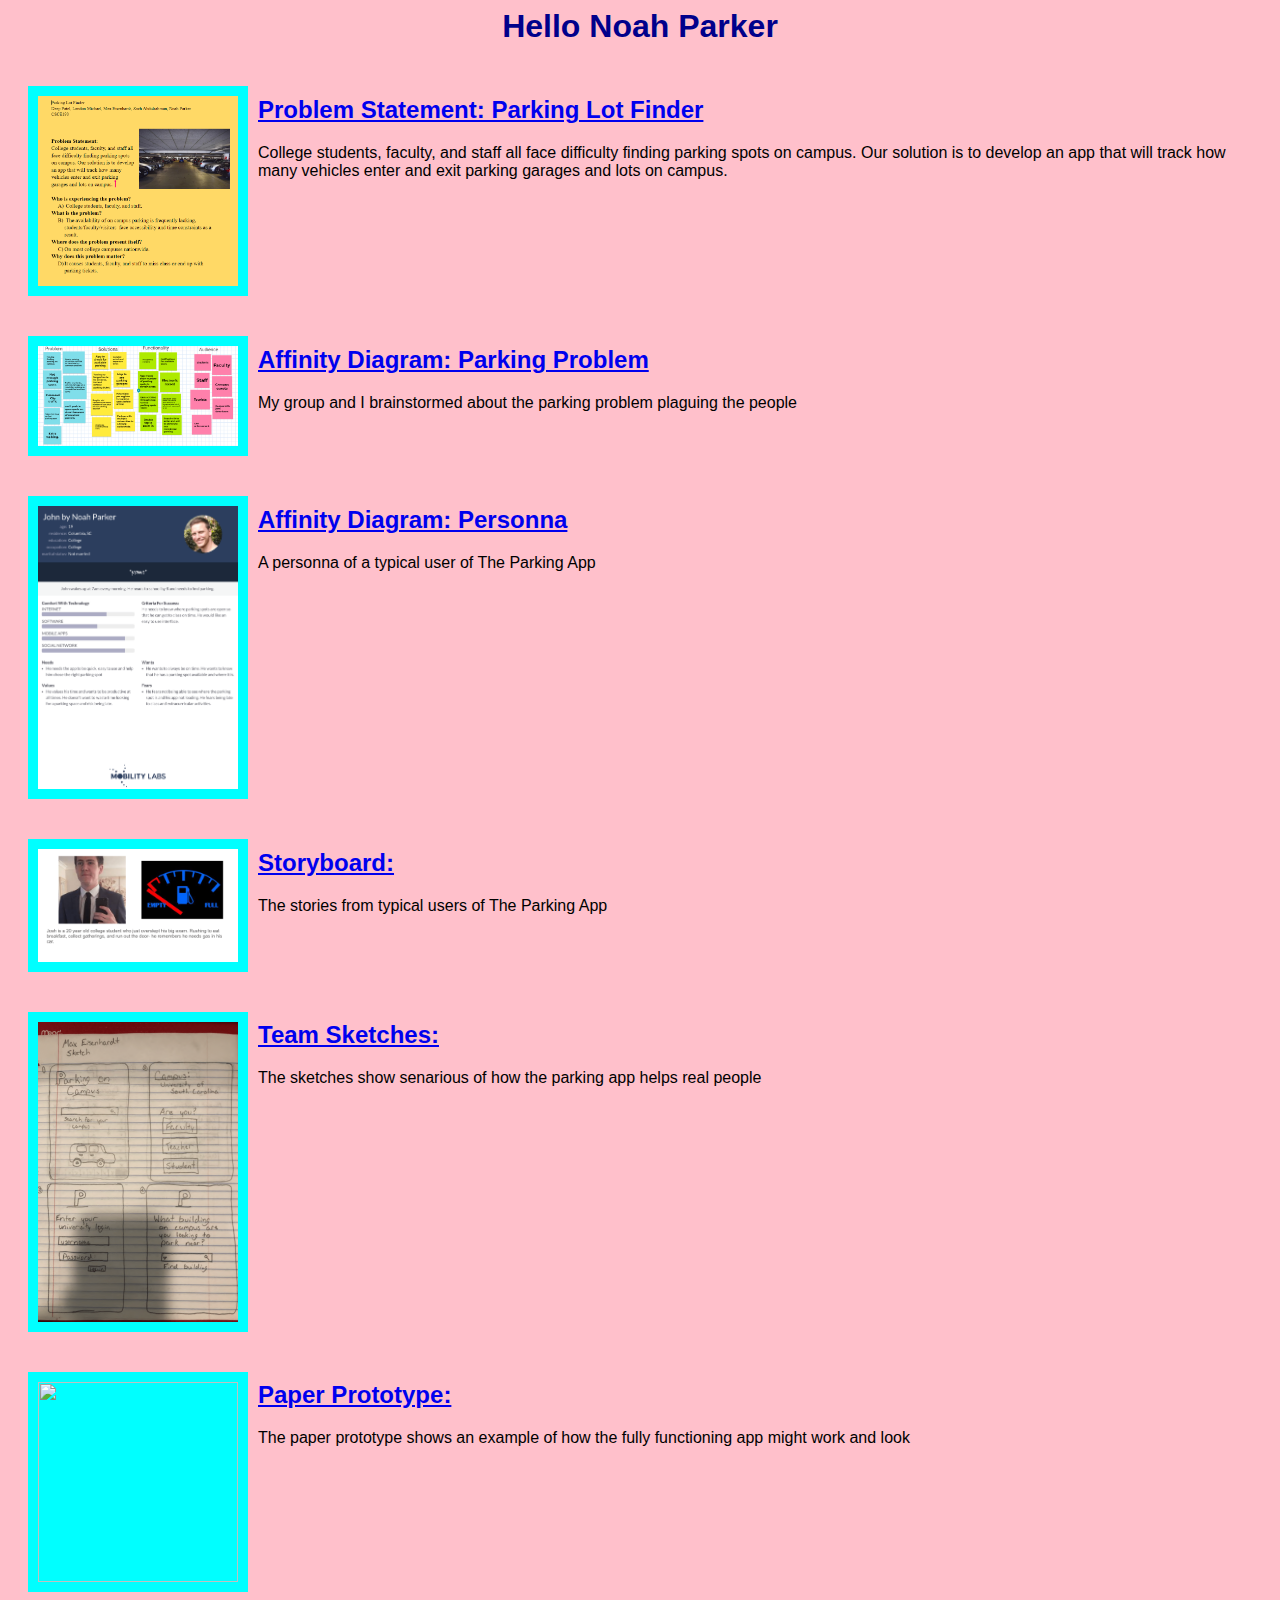
==== index.html @ c723ffa0 "Add files via upload" ====
<head>
    <h1>Hello Noah Parker</h1>
    </head>
    <link rel = "stylesheet" href = "styles.css">
    <body>
        <section class="assignment">
            <a href="Files/problem_statement.pdf"><img src="Images/ProblemStatement.png"></a>
            <section class="ass-details">
                <a href="Files/problem_statement.pdf"><h2>Problem Statement: Parking Lot Finder</h2></a>
                <p>College students, faculty, and staff all face difficulty finding parking spots on campus. Our solution is to develop an app that will track how many vehicles enter and exit parking garages and lots on campus.</p>
            </section>
        </section>
    
        <section class="assignment">
            <a href="Files/parking_jamboard.pdf"><img src="Images/ParkingJamboard.png"></a>
            <section class="ass-details">
                <a href="Files/parking_jamboard.pdf"><h2>Affinity Diagram: Parking Problem</h2></a>
                <p>My group and I brainstormed about the parking problem plaguing the people</p>
            </section>
        </section>
    
        <section class="assignment">
            <a href="Files/personas.pdf"><img src="Images/Persona.png"></a>
            <section class="ass-details">
                <a href="Files/personas.pdf"><h2>Affinity Diagram: Personna</h2></a>
                <p>A personna of a typical user of The Parking App</p>
            </section>
        </section>
    
        <section class="assignment">
            <a href="Files/storyBoard.pdf"><img src="Images/storyBoard.png"></a>
            <section class="ass-details">
                <a href="Files/storyBoard.pdf"><h2>Storyboard: </h2></a>
                <p>The stories from typical users of The Parking App</p>
            </section>
        </section>
    
        <section class="assignment">
            <a href="Files/sketches.pdf"><img src="Images/sketches.png"></a>
            <section class="ass-details">
                <a href="Files/sketches.pdf"><h2>Team Sketches: </h2></a>
                <p>The sketches show senarious of how the parking app helps real people</p>
            </section>
        </section>

        <section class="assignment">
            <a href="Files/paper.pdf"><img src="Images/paper.jpg"></a>
            <section class="ass-details">
                <a href="https://www.youtube.com/watch?v=Vf10AfRVcZM"><h2>Paper Prototype: </h2></a>
                <p>The paper prototype shows an example of how the fully functioning app might work and look</p>
            </section>
        </section>
    </body> 
    </body>
---- styles.css ----
body {
    background:pink;
    font-family: Arial, sans-serif;
}

.assignment {
    display:flex;
    padding:10px;
}

.assignment img {
    width:200px;
    padding:10px;
    margin:10px;
    background-color:aqua;
}

h1 {
    color: darkblue;
    text-align:center;
}
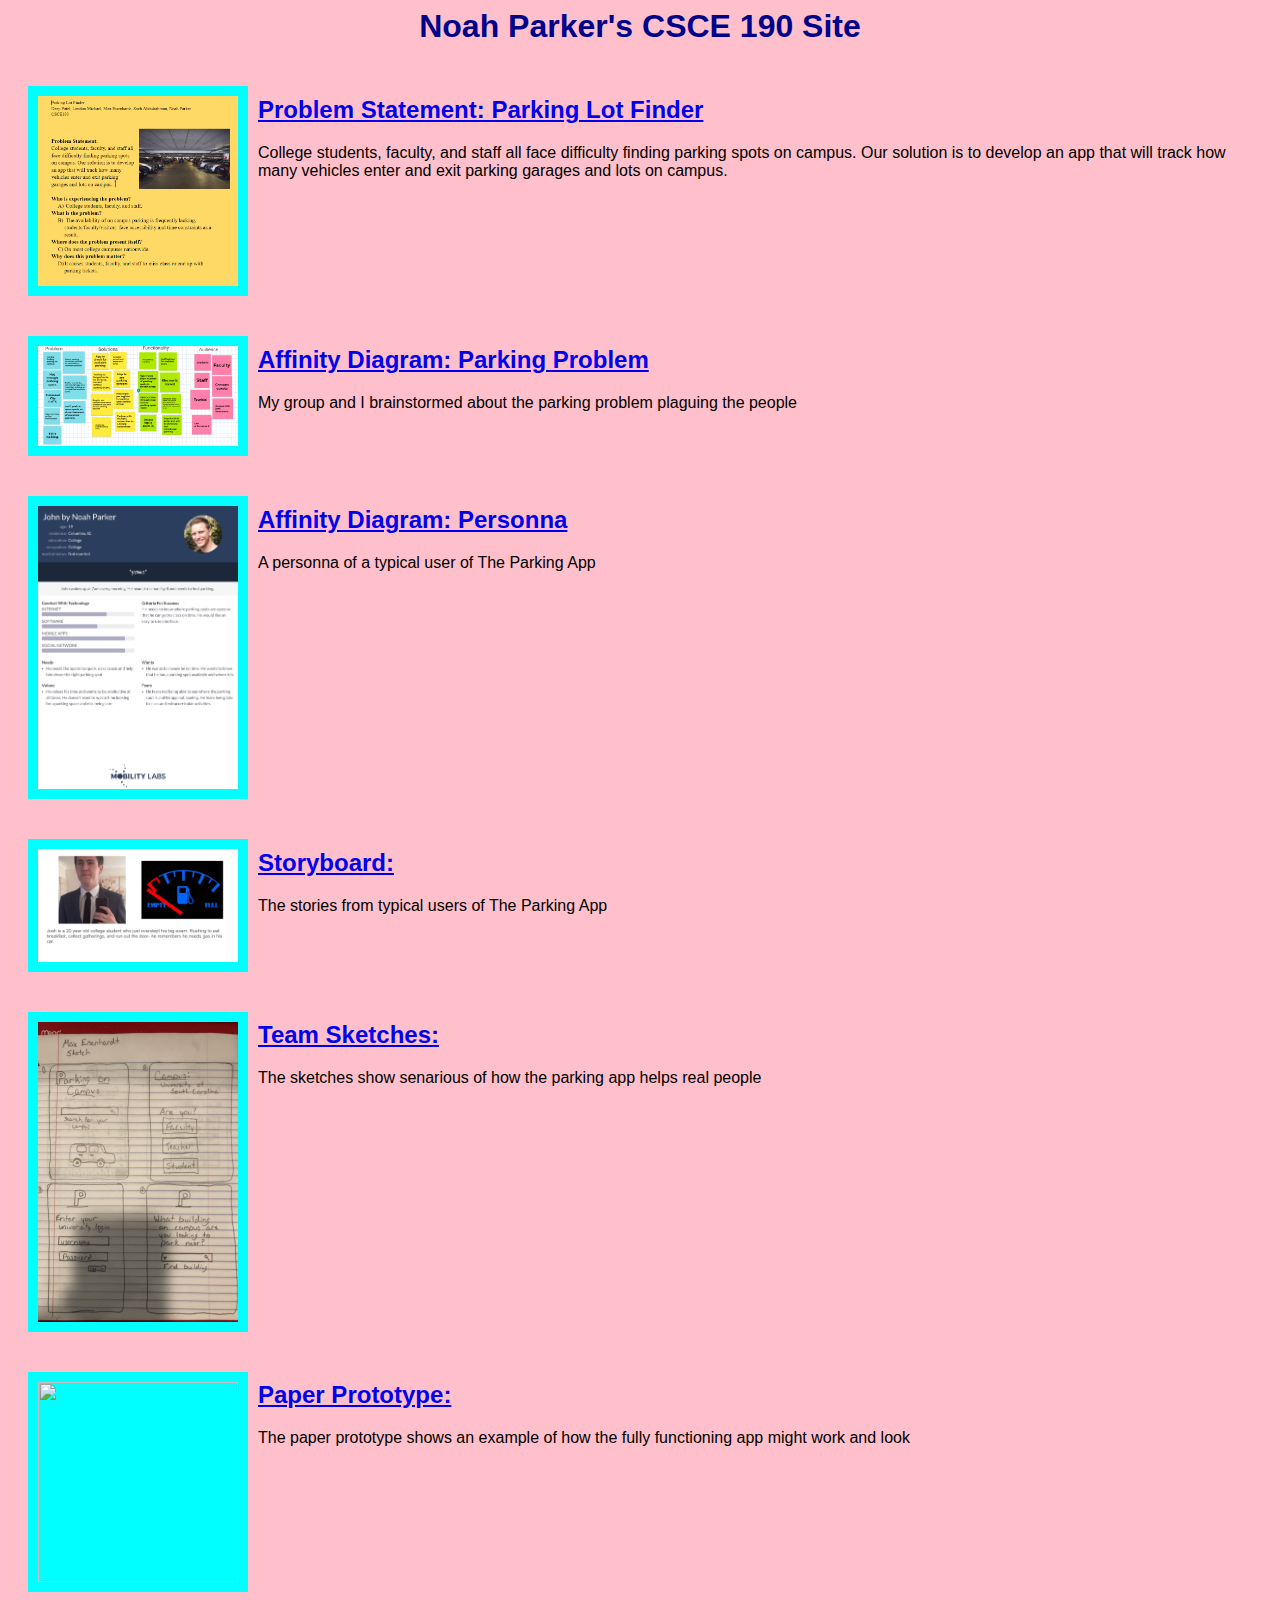
==== commit 394733ad: "Add files via upload" ====
--- a/index.html
+++ b/index.html
@@ -1,5 +1,5 @@
 <head>
-    <h1>Hello Noah Parker</h1>
+    <h1>Noah Parker's CSCE 190 Site</h1>
     </head>
     <link rel = "stylesheet" href = "styles.css">
     <body>
@@ -44,7 +44,7 @@
         </section>
 
         <section class="assignment">
-            <a href="Files/paper.pdf"><img src="Images/paper.jpg"></a>
+            <a href="Files/paper.png"><img src="Images/parking.png"></a>
             <section class="ass-details">
                 <a href="https://www.youtube.com/watch?v=Vf10AfRVcZM"><h2>Paper Prototype: </h2></a>
                 <p>The paper prototype shows an example of how the fully functioning app might work and look</p>
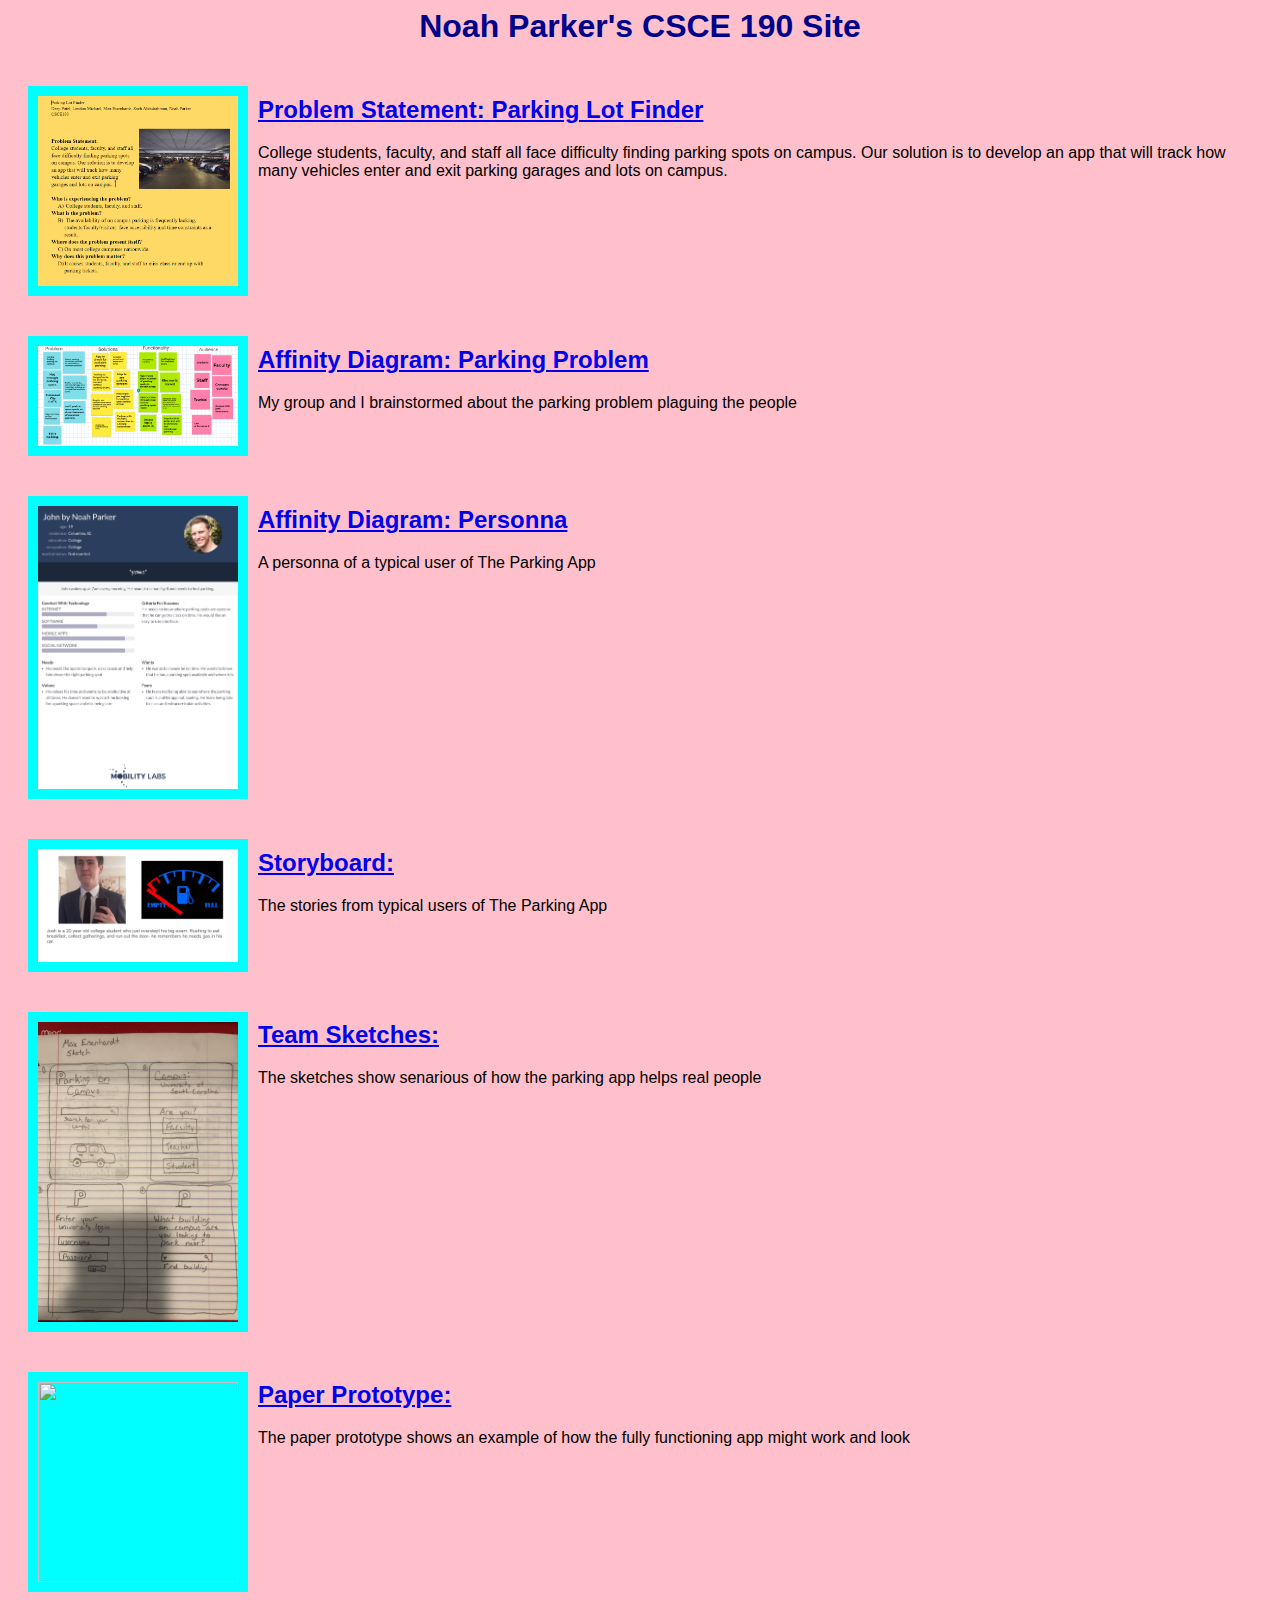
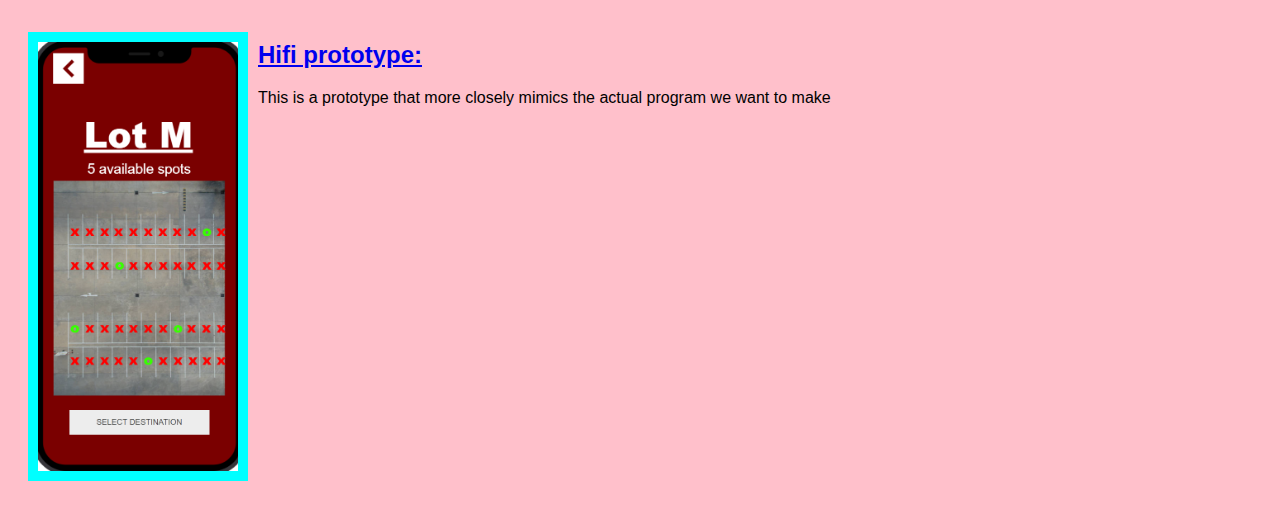
==== commit e2bcdb9a: "Add files via upload" ====
--- a/index.html
+++ b/index.html
@@ -50,5 +50,13 @@
                 <p>The paper prototype shows an example of how the fully functioning app might work and look</p>
             </section>
         </section>
+
+        <section class="assignment">
+            <a href="Files/hifi.html"><img src="Images/hifi.png"></a>
+            <section class="ass-details">
+                <a href="Files/hifi.html"><h2>Hifi prototype: </h2></a>
+                <p>This is a prototype that more closely mimics the actual program we want to make</p>
+            </section>
+        </section>
     </body> 
     </body>